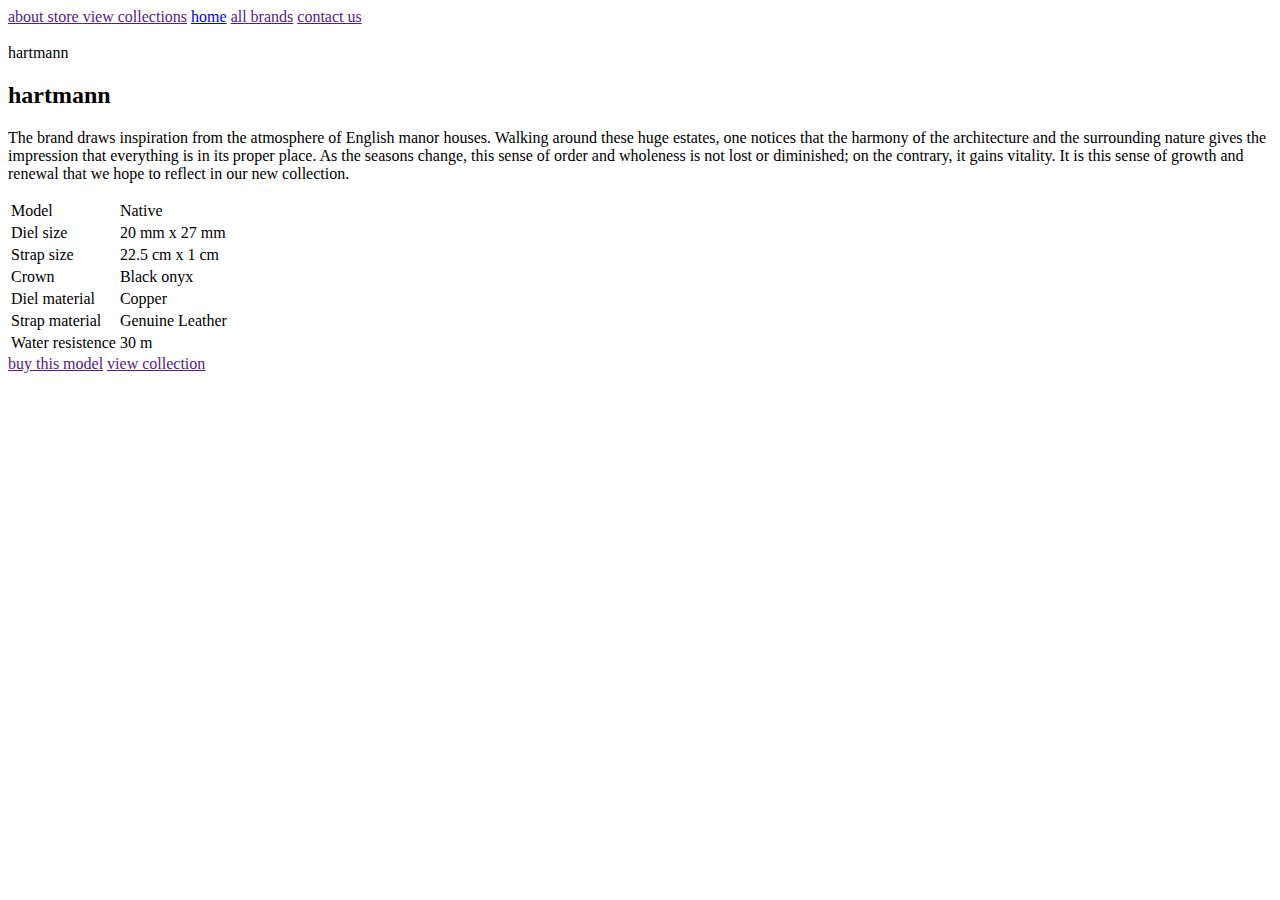
==== hartmann.html @ e7c91f60 "Add files via upload" ====
<!DOCTYPE html>
<html lang="en">
    <head>
        <meta charset="UTF-8">
        <meta name="viewport" content="width=device-width, initial-scale=1.0">
        <link rel="stylesheet" href="./styles/main.css">
        <link rel="stylesheet" href="./styles/hartmann.css">
        <script defer src="./scripts/main.js"></script>
        <script src="./scripts/hartman.js"></script>
        <title>Document</title>
    </head>
    <body>
        <header>
            <nav class="main-menu">
                <a href="" class="main-menu-item">
                    <div class="line"></div>
                    about store
                </a>
                <a href="" class="main-menu-item">view collections</a>
                <a href="./index.html" class="main-menu-item">home</a>
                <a href="" class="main-menu-item current-item">all brands</a>
                <a href="" class="main-menu-item">contact us</a>
            </nav>
        </header>
        <div class="main">
            <div class="column">
                <div class="poster">
                    <img src="./images/background_1.webp" alt="">
                </div>
                <span class="poster-brand-name">hartmann</span>
            </div>
            <div class="column">
                <div class="product-info">
                    <h2>hartmann</h2>
                    <p>The brand draws inspiration from the atmosphere of English manor houses. Walking around these huge estates, one notices that the harmony of the architecture and the surrounding nature gives the impression that everything is in its proper place. As the seasons change, this sense of order and wholeness is not lost or diminished; on the contrary, it gains vitality. It is this sense of growth and renewal that we hope to reflect in our new collection.</p>
                    <table>
                        <tbody>
                            <tr>
                                <td>Model</td>
                                <td>Native</td>
                            </tr>
                            <tr>
                                <td>Diel size</td>
                                <td>20 mm x 27 mm</td>
                            </tr>
                            <tr>
                                <td>Strap size</td>
                                <td>22.5 cm x 1 cm</td>
                            </tr>
                            <tr>
                                <td>Crown</td>
                                <td>Black onyx</td>
                            </tr>
                            <tr>
                                <td>Diel material</td>
                                <td>Copper</td>
                            </tr>
                            <tr>
                                <td>Strap material</td>
                                <td>Genuine Leather</td>
                            </tr>
                            <tr>
                                <td>Water resistence</td>
                                <td>30 m</td>
                            </tr>
                        </tbody>
                    </table>
                    <div class="buttons">
                        <a class="button button-buy" href="">buy this model</a>
                        <a class="button button-view" href="">view collection</a>
                    </div>
                </div>
                <div class="product-pictures">
                    <div class="img-container img-0">
                        <img src="./images/watch_1.webp" alt="">
                    </div>
                    <div class="img-container img-1">
                        <img src="./images/watch_2.webp" alt="">
                    </div>
                </div>
            </div>
        </div>
    </body>
</html>
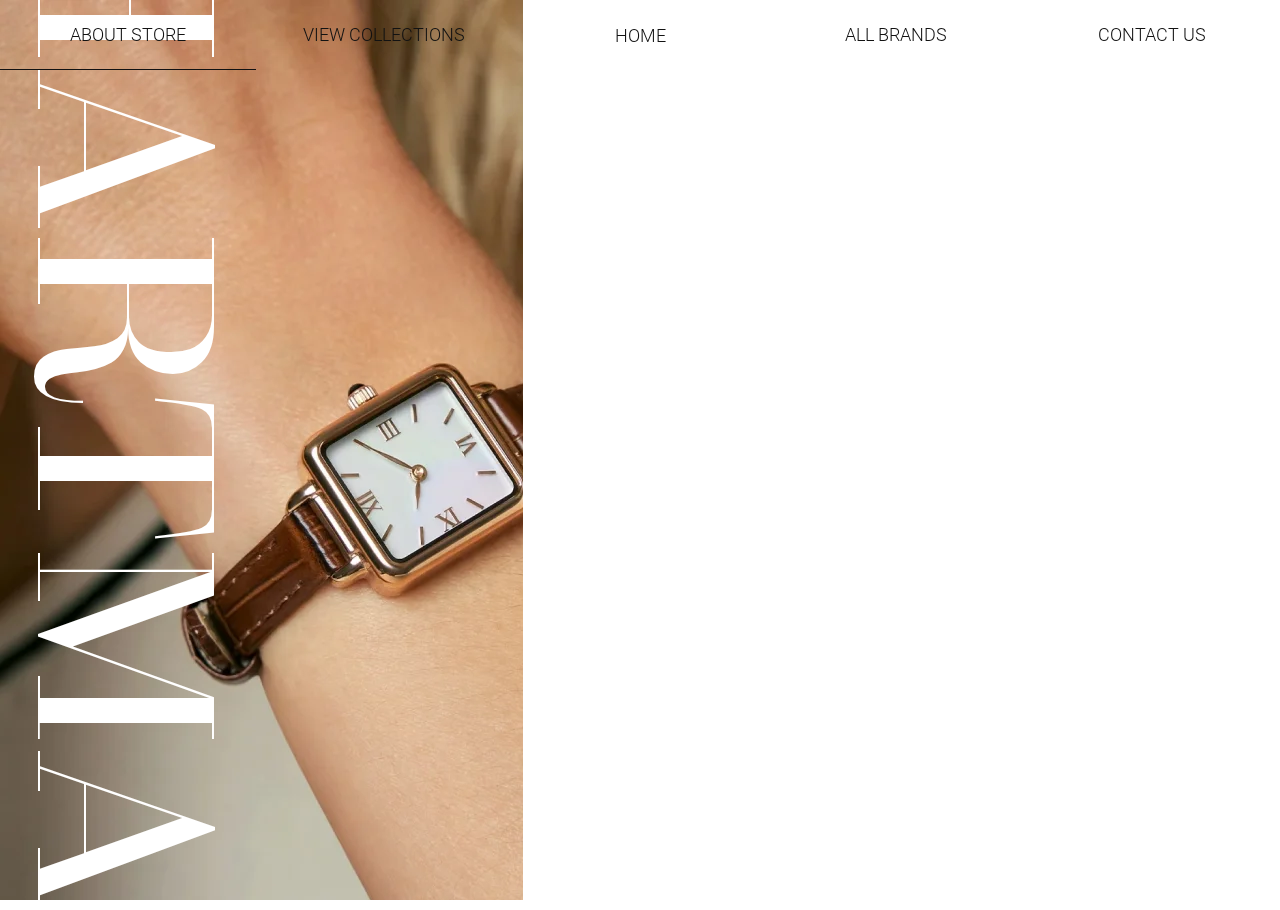
==== commit d1b3e32b: "Update hartmann.html" ====
--- a/hartmann.html
+++ b/hartmann.html
@@ -5,9 +5,10 @@
         <meta name="viewport" content="width=device-width, initial-scale=1.0">
         <link rel="stylesheet" href="./styles/main.css">
         <link rel="stylesheet" href="./styles/hartmann.css">
+        <link rel="icon" href="./images/favicon.png" sizes="96x96">
         <script defer src="./scripts/main.js"></script>
         <script src="./scripts/hartman.js"></script>
-        <title>Document</title>
+        <title>Wrist watches</title>
     </head>
     <body>
         <header>
@@ -81,4 +82,4 @@
             </div>
         </div>
     </body>
-</html>+</html>
--- a/styles/main.css
+++ b/styles/main.css
@@ -0,0 +1,85 @@
+@font-face {
+    font-family: 'Couturier-Poster';
+    src: url(../fonts/Couturier-Poster-Demi.woff2);
+}
+@font-face {
+    font-family: 'Roboto';
+    src: url(../fonts/Roboto-Light.woff2);
+}
+* {
+    margin: 0;
+    padding: 0;
+}
+body {
+    color: #121212;
+}
+header {
+    position: absolute;
+    width: 100%;
+    z-index: 10;
+    transition: opacity .5s ease;
+}
+a {
+    text-decoration: none;
+    color: #121212;
+}
+img {
+    display: block;
+}
+.main-menu {
+    position: relative;
+    display: flex;
+    justify-content: center;
+    align-items: center;
+    max-width: 1500px;
+    height: 70px;
+    margin: 0 auto;
+}
+.main-menu-item {
+    position: relative;
+    display: flex;
+    justify-content: center;
+    align-items: center;
+    width: 100%;
+    height: 100%;
+    font-family: 'Roboto';
+    font-size: 18px;
+    text-transform: uppercase;
+}
+.main {
+    display: flex;
+    justify-content: center;
+    height: 100vh;
+}
+.img-container {
+    overflow: hidden;
+}
+.img-container::after {
+    content: '';
+    position: absolute;
+    top: 0;
+    width: 100%;
+    height: 100%;
+    background-color: #fff;
+}
+.img-container > img {
+    width: 100%;
+}
+.img-0::after, .img-2::after {
+    transition: transform .8s cubic-bezier(.3, .8, 0, 1);
+}
+.img-1::after, .img-3::after {
+    transition: transform 1s cubic-bezier(.6, .3, 0, 1);
+}
+/* Dynamic */
+.line {
+    position: absolute;
+    bottom: 0;
+    width: 100%;
+    height: .6px;
+    background-color: #121212;
+    transition: transform .3s ease;
+}
+.show-image::after {
+    transform: translateY(-100%);
+}--- a/styles/hartmann.css
+++ b/styles/hartmann.css
@@ -0,0 +1,123 @@
+.column {
+    width: 100%;
+}
+.column:first-child {
+    position: relative;
+    max-width: 810px;
+    overflow: hidden;
+}
+.column:last-child {
+    display: flex;
+    margin: 50px 112px 0;
+}
+.poster {
+    max-height: 100vh;
+    overflow: hidden;
+}
+.poster:after {
+    content: '';
+    position: absolute;
+    top: 0;
+    width: 100%;
+    height: 100%;
+    background-color: #fff;
+    transition: transform .8s cubic-bezier(.3, .8, 0, 1);
+}
+.poster-brand-name {
+    position: absolute;
+    top: -114px;
+    left: -85px;
+    font-family: 'Couturier-Poster';
+    font-size: 220px;
+    text-transform: uppercase;
+    color: #fff;
+    writing-mode: vertical-lr;
+    transform: translateZ(0);
+}
+h2 {
+    font-family: 'Couturier-Poster';
+    font-size: 70px;
+    text-transform: uppercase;
+}
+h2, table {
+    margin-bottom: 77px;
+}
+p {
+    margin-bottom: 70px;
+    font-family: 'Roboto';
+    font-size: 18px;
+    text-indent: 40px;
+    text-align: justify;
+    line-height: 150%;
+}
+.product-info {
+    margin-right: 100px;
+    opacity: 0;
+    animation: product-info .5s ease forwards;
+}
+@keyframes product-info {
+    100% {
+        opacity: 1;
+    }
+}
+.product-info, .product-pictures {
+    display: flex;
+    flex-direction: column;
+    justify-content: center;
+}
+.product-info {
+    max-width: 552px;
+}
+.product-pictures {
+    max-width: 230px;
+}
+.img-container{
+    position: relative;
+}
+.img-container:first-child {
+    margin-bottom: 30px;
+}
+.buttons {
+    display: flex;
+    justify-content: space-between;
+}
+.button {
+    padding: 25px 53px;
+    font-family: 'Roboto';
+    font-size: 18px;
+    text-transform: uppercase;
+}
+.button-buy {
+    background-color: #121212;
+    color: #fff;
+}
+.button-view {
+    border: 1px solid #121212;
+}
+table {
+    border-collapse: collapse;
+}
+td {
+    display: inline;
+    font-family: 'Roboto';
+    font-size: 18px;
+    line-height: 150%;
+    background-color: #fff;
+}
+td:first-child {
+    padding-right: 12px;
+}
+td:last-child {
+    padding-left: 12px;
+    text-align: right;
+}
+tr {
+    display: flex;
+    justify-content: space-between;
+    align-items: center;
+    background: url(../graphics/dot.svg) 0 repeat-x;
+}
+/* Dynamic */
+.show-poster::after {
+    transform: translateY(-100%);
+}